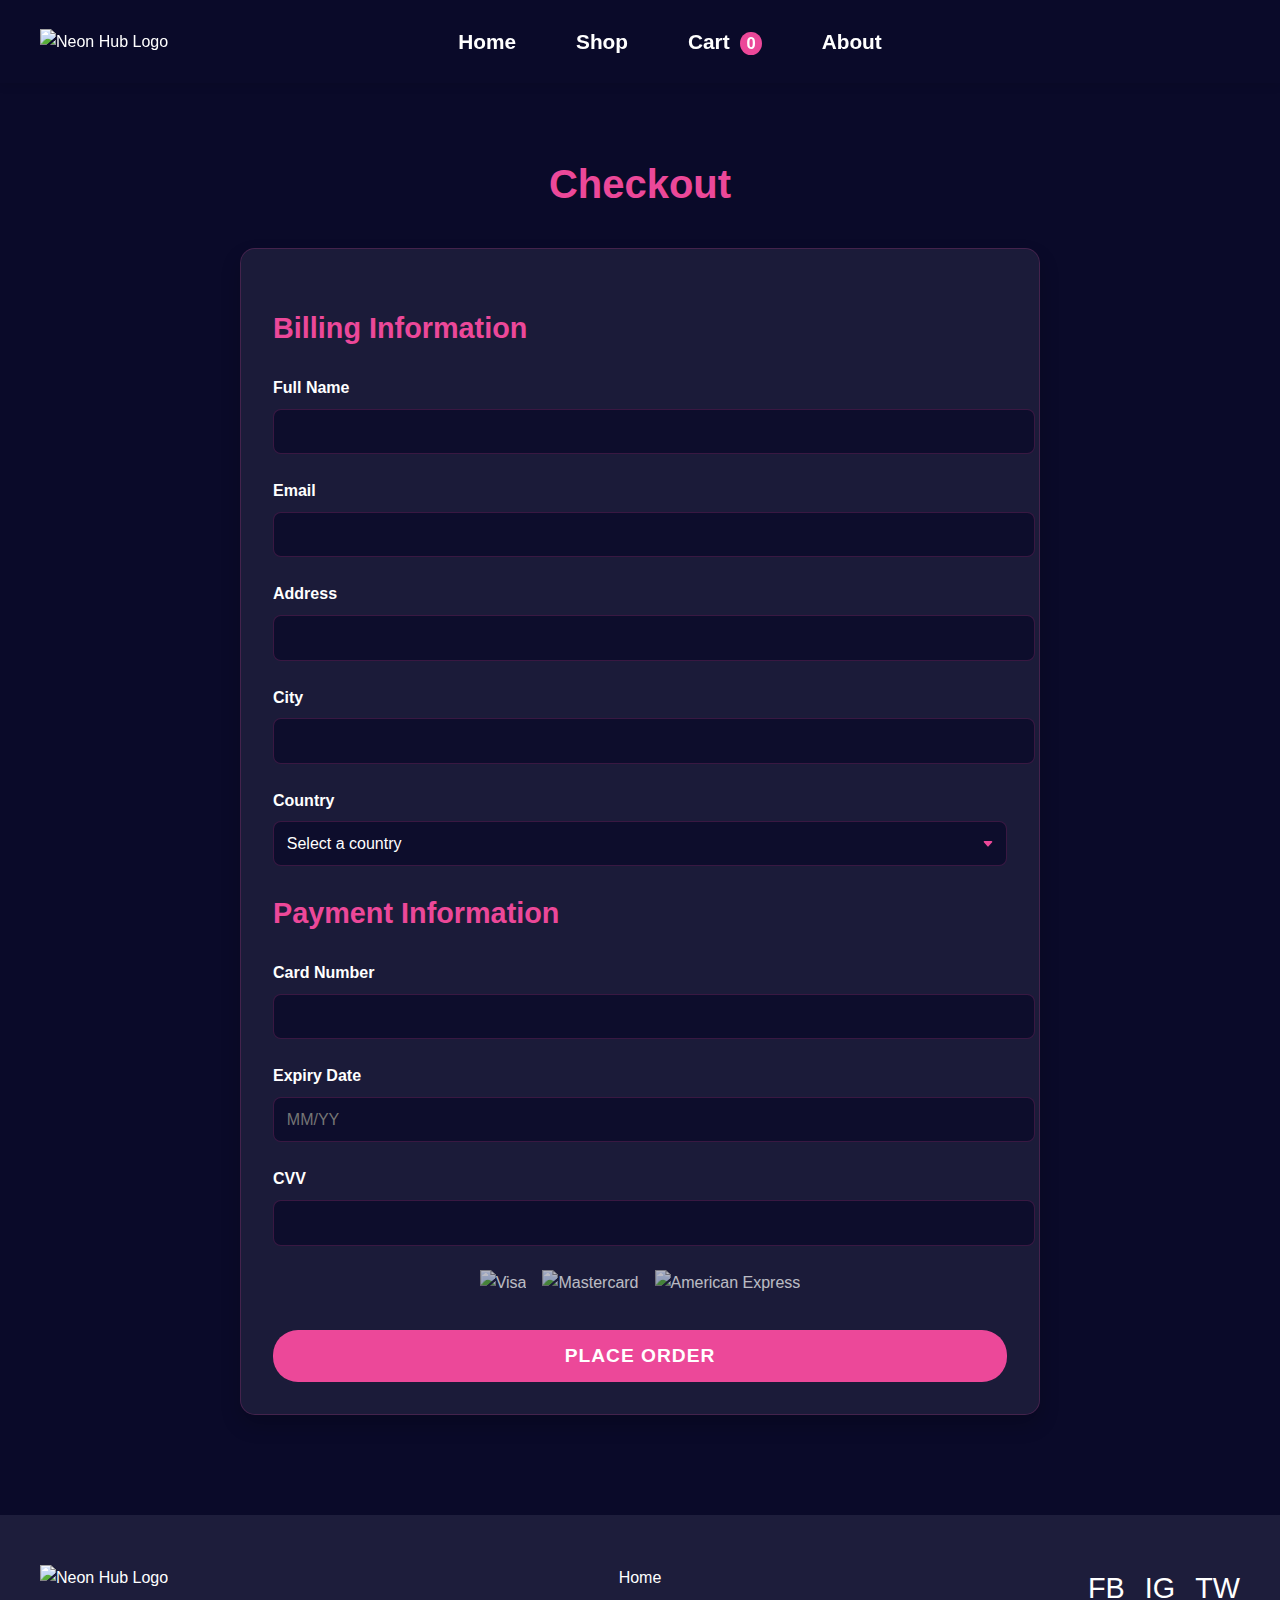
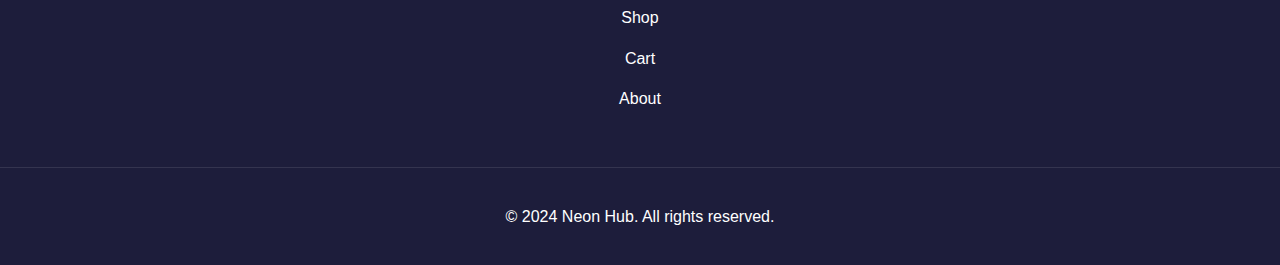
==== checkout.html @ afd904b8 "Add files via upload" ====
<!DOCTYPE html>
<html lang="en">
<head>
    <meta charset="UTF-8">
    <meta name="viewport" content="width=device-width, initial-scale=1.0">
    <title>Checkout - Neon Hub</title>
    <link rel="stylesheet" href="styles.css">
</head>
<body>
    <header>
        <nav>
            <div class="logo">
                <img src="neonhub.png" alt="Neon Hub Logo" class="nav-logo">
            </div>
            <ul>
                <li><a href="index.html">Home</a></li>
                <li><a href="shop.html">Shop</a></li>
                <li><a href="cart.html">Cart <span id="cart-count">0</span></a></li>
                <li><a href="about.html">About</a></li>
            </ul>
        </nav>
    </header>

    <main>
        <section class="checkout">
            <h1>Checkout</h1>
            <div class="checkout-form">
                <h2>Billing Information</h2>
                <form id="checkout-form">
                    <div class="form-group">
                        <label for="name">Full Name</label>
                        <input type="text" id="name" name="name" required>
                    </div>
                    <div class="form-group">
                        <label for="email">Email</label>
                        <input type="email" id="email" name="email" required>
                    </div>
                    <div class="form-group">
                        <label for="address">Address</label>
                        <input type="text" id="address" name="address" required>
                    </div>
                    <div class="form-group">
                        <label for="city">City</label>
                        <input type="text" id="city" name="city" required>
                    </div>
                    <div class="form-group">
                        <label for="country">Country</label>
                        <select id="country" name="country" required>
                            <option value="">Select a country</option>
                            <option value="Bahrain">Bahrain</option>
                            <option value="Saudi Arabia">Saudi Arabia</option>
                            <option value="United Arab Emirates">United Arab Emirates</option>
                            <option value="Kuwait">Kuwait</option>
                            <option value="Oman">Oman</option>
                            <option value="Qatar">Qatar</option>
                            <!-- Add more countries as needed -->
                        </select>
                    </div>
                    <h2>Payment Information</h2>
                    <div class="form-group">
                        <label for="card-number">Card Number</label>
                        <div class="card-input-wrapper">
                            <input type="text" id="card-number" name="card-number" required maxlength="19">
                            <img id="card-type-icon" src="/placeholder.svg" alt="Card Type" class="card-type-icon">
                        </div>
                    </div>
                    <div class="form-group">
                        <label for="expiry-date">Expiry Date</label>
                        <input type="text" id="expiry-date" name="expiry-date" placeholder="MM/YY" required maxlength="5">
                    </div>
                    <div class="form-group">
                        <label for="cvv">CVV</label>
                        <input type="text" id="cvv" name="cvv" required maxlength="4">
                    </div>
                    <div class="accepted-cards">
                        <img src="visa.png" alt="Visa" class="card-logo">
                        <img src="Mastercard.png" alt="Mastercard" class="card-logo">
                        <img src="benefitpay.png" alt="American Express" class="card-logo">
                    </div>
                    <button type="submit" class="checkout-btn">Place Order</button>
                </form>
            </div>
        </section>
    </main>

    <footer>
        <div class="footer-content">
            <div class="footer-logo">
                <img src="neonhub.png" alt="Neon Hub Logo" class="footer-logo-img">
            </div>
            <div class="footer-links">
                <ul>
                    <li><a href="index.html">Home</a></li>
                    <li><a href="shop.html">Shop</a></li>
                    <li><a href="cart.html">Cart</a></li>
                    <li><a href="about.html">About</a></li>
                </ul>
            </div>
            <div class="footer-social">
                <a href="#" class="social-icon">FB</a>
                <a href="#" class="social-icon">IG</a>
                <a href="#" class="social-icon">TW</a>
            </div>
        </div>
        <div class="footer-bottom">
            <p>&copy; 2024 Neon Hub. All rights reserved.</p>
        </div>
    </footer>
    <script src="script.js"></script>
</body>
</html>
---- styles.css ----
/* Global Styles */
body {
    font-family: 'Arial', sans-serif;
    line-height: 1.6;
    color: #fff;
    margin: 0;
    padding: 0;
    background-color: #0a0a29;
    background-image: url('background.gif');
    background-attachment: fixed;
    background-size: cover;
    background-position: center;
}

a {
    color: #fff;
    text-decoration: none;
}

/* Header Styles */
header {
    background-color: rgba(10, 10, 41, 0.9);
    position: fixed;
    top: 0;
    left: 0;
    right: 0;
    z-index: 1000;
    padding: 15px 0;
    box-shadow: 0 2px 10px rgba(0, 0, 0, 0.1);
}

nav {
    display: flex;
    justify-content: space-between;
    align-items: center;
    max-width: 1200px;
    margin: 0 auto;
    padding: 0 20px;
}

.nav-logo {
    height: 90px;
    width: auto;
    transition: transform 0.3s ease;
}

.nav-logo:hover {
    transform: scale(1.05);
}

nav ul {
    display: flex;
    list-style: none;
    margin: 0;
    padding: 0;
    gap: 60px;
    flex: 1;
    justify-content: center;
    margin-right: 90px;
}

nav ul li {
    padding: 0;
}

nav ul li a {
    color: #fff;
    text-decoration: none;
    font-size: 1.3em;
    font-weight: bold;
    transition: color 0.3s ease;
    padding: 10px 0;
    display: block;
}

nav ul li a:hover {
    color: #ec4899;
}

#cart-count {
    background-color: #ec4899;
    color: white;
    border-radius: 50%;
    padding: 2px 6px;
    font-size: 0.8em;
    margin-left: 5px;
}

/* Main Content Styles */
main {
    padding-top: 120px;
    max-width: 1200px;
    margin: 0 auto;
    padding-left: 20px;
    padding-right: 20px;
}

/* Hero Section Styles */
.hero {
    text-align: center;
    padding: 80px 0;
    background-color: rgba(10, 10, 41, 0.7);
    border-radius: 15px;
    margin-bottom: 60px;
}

.hero-content {
    max-width: 800px;
    margin: 0 auto;
}

.logo-container {
    display: flex;
    justify-content: center;
    align-items: center;
    margin-bottom: 50px;
    gap: 20px;
}

.logo {
    width: 150px;
    height: auto;
}

.flag {
    width: 80px;
    height: auto;
}

.hero h1 {
    font-size: 3.5em;
    margin-bottom: 20px;
    text-shadow: 2px 2px 4px rgba(0, 0, 0, 0.5);
}

.hero span {
    color: #ec4899;
}

/* Products Section Styles */
.products {
    padding: 50px 0;
}

.products h2 {
    text-align: center;
    margin-bottom: 40px;
    font-size: 2.5em;
    color: #ec4899;
}

.product-grid {
    display: grid;
    grid-template-columns: repeat(auto-fit, minmax(280px, 1fr));
    gap: 40px;
}

.product-card {
    background-color: rgba(31, 31, 61, 0.8);
    border-radius: 15px;
    overflow: hidden;
    transition: transform 0.3s ease, box-shadow 0.3s ease;
    box-shadow: 0 4px 6px rgba(0, 0, 0, 0.1);
}

.product-card:hover {
    transform: translateY(-10px);
    box-shadow: 0 10px 20px rgba(0, 0, 0, 0.2);
}

.product-card img {
    width: 100%;
    height: 250px;
    object-fit: contain;
    transition: transform 0.3s ease;
    background-color: rgba(255, 255, 255, 0.1);
    padding: 10px;
}

.product-card:hover img {
    transform: scale(1.05);
}

.product-card h3 {
    padding: 20px;
    margin: 0;
    font-size: 1.4em;
}

.product-card a {
    color: inherit;
    text-decoration: none;
}

.product-card a:hover {
    color: #ec4899;
}

.arabic-name {
    padding: 0 20px;
    color: #9ca3af;
    font-size: 1em;
}

.product-footer {
    padding: 20px;
    display: flex;
    justify-content: space-between;
    align-items: center;
    background-color: rgba(20, 20, 40, 0.8);
}

.price-container {
    display: flex;
    flex-direction: column;
}

.price {
    font-weight: bold;
    font-size: 1.4em;
    color: #ec4899;
}

.saudi-price {
    font-size: 0.9em;
    color: #9ca3af;
}

.buy-button {
    background-color: #ec4899;
    color: #fff;
    border: none;
    padding: 12px 24px;
    border-radius: 25px;
    cursor: pointer;
    transition: background-color 0.3s ease, transform 0.3s ease;
    font-weight: bold;
    text-transform: uppercase;
    letter-spacing: 1px;
}

.buy-button:hover {
    background-color: #d61f69;
    transform: scale(1.05);
}

/* Footer Styles */
footer {
    background-color: rgba(31, 31, 61, 0.9);
    color: #fff;
    padding: 50px 0 20px;
    margin-top: 100px;
}

.footer-content {
    max-width: 1200px;
    margin: 0 auto;
    display: grid;
    grid-template-columns: 1fr 1fr 1fr;
    gap: 40px;
    padding: 0 20px;
}

.footer-logo img {
    height: 80px;
    margin-bottom: 20px;
}

.footer-links ul {
    list-style: none;
    padding: 0;
    margin: 0;
    display: flex;
    flex-direction: column;
    align-items: center;
}

.footer-links ul li {
    margin-bottom: 15px;
}

.footer-links ul li a {
    transition: color 0.3s ease;
}

.footer-links ul li a:hover {
    color: #ec4899;
}

.footer-social {
    display: flex;
    justify-content: flex-end;
    align-items: flex-start;
}

.footer-social a {
    margin-left: 20px;
    font-size: 1.8em;
    color: #fff;
    transition: color 0.3s ease, transform 0.3s ease;
}

.footer-social a:hover {
    color: #ec4899;
    transform: scale(1.1);
}

.footer-bottom {
    text-align: center;
    margin-top: 40px;
    padding-top: 20px;
    border-top: 1px solid rgba(255, 255, 255, 0.1);
}

/* Cart Styles */
.cart {
    background-color: rgba(31, 31, 61, 0.8);
    border-radius: 15px;
    padding: 40px;
    margin-top: 30px;
    box-shadow: 0 10px 20px rgba(0, 0, 0, 0.2);
}

.cart h1 {
    font-size: 2.5em;
    margin-bottom: 30px;
    color: #ec4899;
}

.cart-items {
    margin-bottom: 40px;
}

.cart-item {
    display: flex;
    align-items: center;
    margin-bottom: 30px;
    padding-bottom: 30px;
    border-bottom: 1px solid rgba(255, 255, 255, 0.1);
}

.cart-item-image {
    width: 100px;
    height: 100px;
    object-fit: contain;
    border-radius: 10px;
    margin-right: 30px;
    background-color: rgba(255, 255, 255, 0.1);
    padding: 5px;
}

.cart-item-details {
    flex-grow: 1;
}

.cart-item-details h3 {
    margin: 0 0 10px 0;
    font-size: 1.4em;
}

.remove-btn {
    background-color: #ef4444;
    color: #fff;
    border: none;
    padding: 10px 20px;
    border-radius: 25px;
    cursor: pointer;
    transition: background-color 0.3s ease, transform 0.3s ease;
    font-weight: bold;
    text-transform: uppercase;
    letter-spacing: 1px;
}

.remove-btn:hover {
    background-color: #dc2626;
    transform: scale(1.05);
}

.cart-summary {
    background-color: rgba(44, 44, 84, 0.8);
    padding: 30px;
    border-radius: 15px;
    box-shadow: 0 4px 6px rgba(0, 0, 0, 0.1);
}

.cart-summary h2 {
    font-size: 2em;
    margin-bottom: 20px;
    color: #ec4899;
}

.summary-item {
    display: flex;
    justify-content: space-between;
    margin-bottom: 15px;
    font-size: 1.1em;
}

.total {
    font-weight: bold;
    font-size: 1.4em;
    margin-top: 30px;
    padding-top: 20px;
    border-top: 1px solid rgba(255, 255, 255, 0.1);
}

.checkout-btn {
    display: block;
    width: 100%;
    background-color: #ec4899;
    color: #fff;
    border: none;
    padding: 15px 30px;
    border-radius: 25px;
    cursor: pointer;
    transition: background-color 0.3s ease, transform 0.3s ease;
    font-weight: bold;
    text-transform: uppercase;
    letter-spacing: 1px;
    margin-top: 30px;
    font-size: 1.2em;
}

.checkout-btn:hover {
    background-color: #d61f69;
    transform: scale(1.05);
}

/* Checkout Page Styles */
.checkout {
    max-width: 800px;
    margin: 2rem auto 4rem;
    padding: 0 1rem;
}

.checkout h1 {
    font-size: 2.5rem;
    margin-bottom: 2rem;
    text-align: center;
    color: #ec4899;
}

.checkout-form {
    background: rgba(31, 31, 61, 0.8);
    border: 1px solid rgba(236, 72, 153, 0.2);
    border-radius: 15px;
    padding: 2rem;
    box-shadow: 0 10px 20px rgba(0, 0, 0, 0.2);
}

.checkout-form h2 {
    font-size: 1.8rem;
    margin-bottom: 1.5rem;
    color: #ec4899;
}

.form-group {
    margin-bottom: 1.5rem;
}

.form-group label {
    display: block;
    margin-bottom: 0.5rem;
    font-weight: bold;
}

.form-group input,
.form-group select {
    width: 100%;
    padding: 0.8rem;
    border: 1px solid rgba(236, 72, 153, 0.2);
    border-radius: 8px;
    background-color: rgba(10, 10, 41, 0.8);
    color: white;
    font-size: 1rem;
    transition: border-color 0.3s ease, box-shadow 0.3s ease;
}

.form-group input:focus,
.form-group select:focus {
    outline: none;
    border-color: #ec4899;
    box-shadow: 0 0 0 2px rgba(236, 72, 153, 0.2);
}

.form-group select {
    appearance: none;
    background-image: url("data:image/svg+xml,%3Csvg xmlns='http://www.w3.org/2000/svg' width='12' height='12' fill='%23ec4899' viewBox='0 0 16 16'%3E%3Cpath d='M7.247 11.14L2.451 5.658C1.885 5.013 2.345 4 3.204 4h9.592a1 1 0 0 1 .753 1.659l-4.796 5.48a1 1 0 0 1-1.506 0z'/%3E%3C/svg%3E");
    background-repeat: no-repeat;
    background-position: right 0.75rem center;
    background-size: 12px;
    padding-right: 2.5rem;
}

.card-input-wrapper {
    position: relative;
}

.card-type-icon {
    position: absolute;
    right: 10px;
    top: 50%;
    transform: translateY(-50%);
    width: 40px;
    height: auto;
    display: none;
}

.accepted-cards {
    display: flex;
    justify-content: center;
    margin-top: 1.5rem;
    margin-bottom: 1.5rem;
}

.card-logo {
    height: 30px;
    margin: 0 0.5rem;
    opacity: 0.7;
    transition: opacity 0.3s ease;
}

.card-logo:hover {
    opacity: 1;
}

/* Product Details Page Styles */
.product-details {
    display: flex;
    max-width: 1200px;
    margin: 2rem auto;
    padding: 0 1rem;
    gap: 4rem;
    background-color: rgba(31, 31, 61, 0.8);
    border-radius: 15px;
    box-shadow: 0 10px 20px rgba(0, 0, 0, 0.2);
}

.product-image {
    flex: 1;
    padding: 2rem;
}

.product-image img {
    width: 100%;
    height: auto;
    object-fit: contain;
    border-radius: 10px;
    box-shadow: 0 4px 6px rgba(0, 0, 0, 0.1);
}

.product-info {
    flex: 1;
    padding: 2rem;
}

.product-info h1 {
    font-size: 2.5rem;
    margin-bottom: 0.5rem;
    color: #ec4899;
}

.product-info .arabic-name {
    font-size: 1.2rem;
    color: #9ca3af;
    margin-bottom: 1.5rem;
}

.product-info .price-container {
    display: flex;
    align-items: baseline;
    gap: 1rem;
    margin-bottom: 1.5rem;
}

.product-info .price {
    font-size: 2.2rem;
    font-weight: bold;
    color: #ec4899;
}

.product-info .saudi-price {
    font-size: 1.2rem;
    color: #9ca3af;
}

.product-info .product-description {
    font-size: 1.1rem;
    line-height: 1.6;
    margin-bottom: 2rem;
}

.product-info .buy-button {
    font-size: 1.2rem;
    padding: 0.75rem 1.5rem;
}

/* Responsive Styles */
@media (max-width: 768px) {
    .product-details {
        flex-direction: column;
    }

    .checkout-form {
        padding: 1.5rem;
    }

    .footer-content {
        grid-template-columns: 1fr;
        text-align: center;
        gap: 30px;
    }

    .footer-links ul {
        display: flex;
        flex-wrap: wrap;
        justify-content: center;
    }

    .footer-links ul li {
        margin: 0 15px 15px;
    }

    .footer-social {
        justify-content: center;
    }

    .footer-social a {
        margin: 0 10px;
    }

    .hero h1 {
        font-size: 2.5em;
    }

    .logo {
        width: 100px;
    }

    .flag {
        width: 60px;
    }

    .product-grid {
        grid-template-columns: repeat(auto-fit, minmax(250px, 1fr));
    }
}

@media (max-width: 480px) {
    nav {
        flex-direction: column;
        align-items: center;
    }

    nav ul {
        margin-top: 20px;
    }

    nav ul li {
        margin: 0 10px;
    }

    .hero h1 {
        font-size: 2em;
    }

    .product-card h3 {
        font-size: 1.2em;
    }

    .price {
        font-size: 1.2em;
    }

    .buy-button {
        padding: 10px 20px;
        font-size: 0.9em;
    }
}
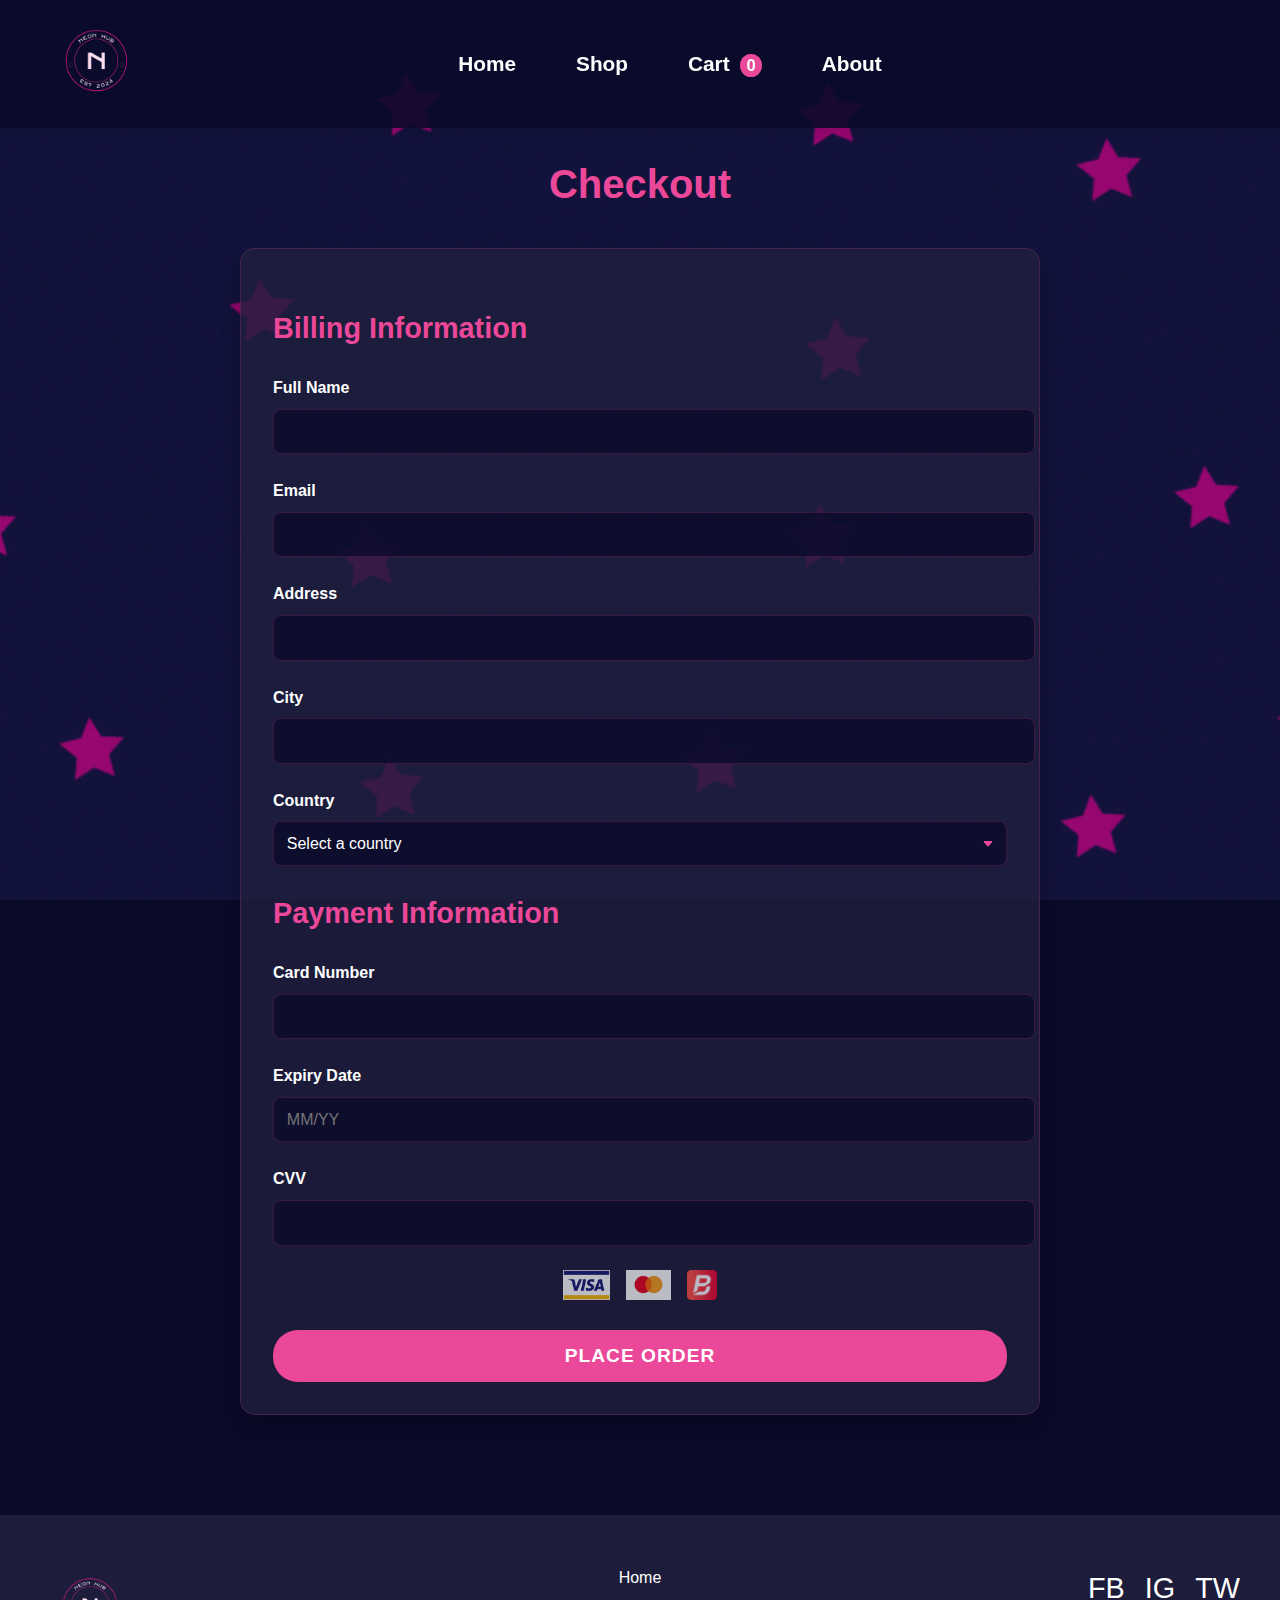
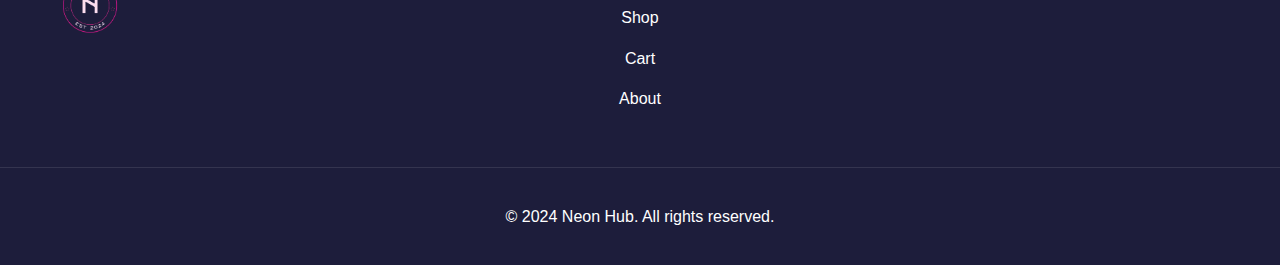
==== commit 56a95c97: "Update checkout.html" ====
--- a/checkout.html
+++ b/checkout.html
@@ -73,7 +73,7 @@
                         <input type="text" id="cvv" name="cvv" required maxlength="4">
                     </div>
                     <div class="accepted-cards">
-                        <img src="visa.png" alt="Visa" class="card-logo">
+                        <img src="Visa.png" alt="Visa" class="card-logo">
                         <img src="Mastercard.png" alt="Mastercard" class="card-logo">
                         <img src="benefitpay.png" alt="American Express" class="card-logo">
                     </div>
